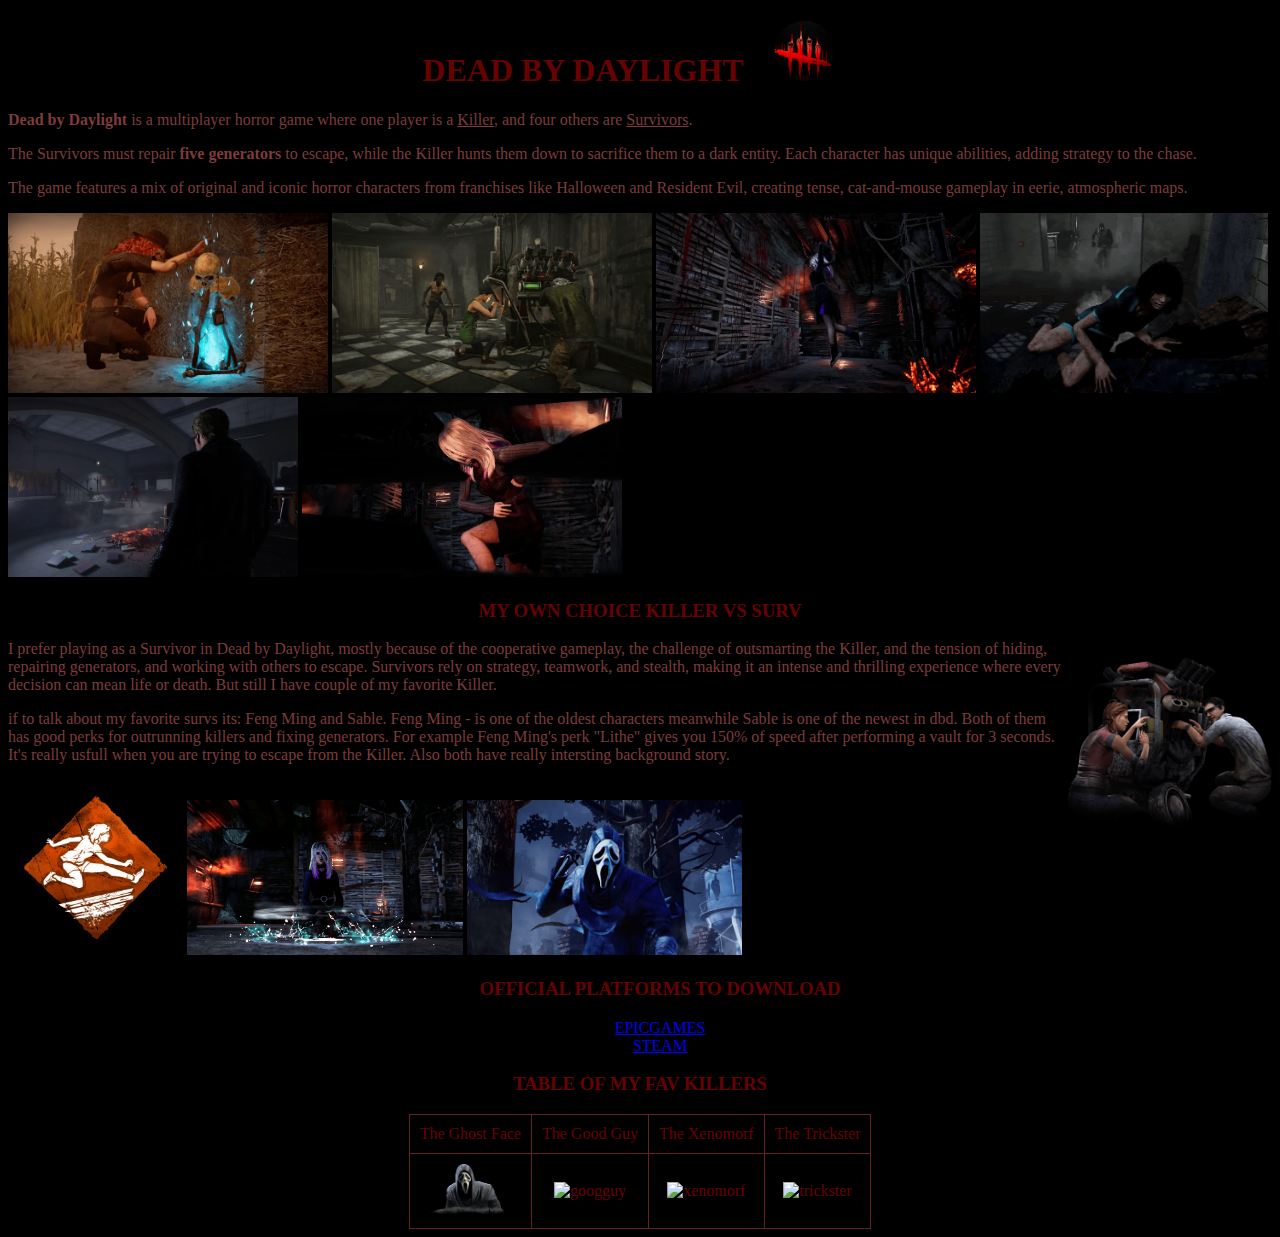
==== index.html @ 5026ce41 "Rename INDEX.HTML to index.html" ====
<!DOCTYPE html>
<html>

<head>
  <meta charset='utf-8'>
  <meta http-equiv='X-UA-Compatible' content='IE=edge'>
  <title>Page Title</title>
  <meta name='viewport' content='width=device-width, initial-scale=1'>
  <title>MY FAV GAME </title>
  <style>
    p {
      color: #7d3b3b;
      font-family: 'Times New Roman', Times, serif;
    }

    h1,
    h3,
    td {
      color: #670202;
    }

    h1,
    h3,
    li {
      text-align: center;
    }

    .table {
      border-collapse: collapse;
      border: 1px solid #662222;
    }

    .table tr {
      border-bottom: 1px solid #662222;
    }

    .table tr:last-child {
      border-bottom: none;
    }

    .table td {
      border-left: 1px solid #662222;
      padding: 10px;
    }

    .table td:first-child {
      border-left: none;
    }
  </style>

</head>

<body bgcolor="#000000">
  <h1>DEAD BY DAYLIGHT <img src="img/dbdlogo.png" height="60" alt="dbd"> </h1>

  <p>
    <strong>Dead by Daylight</strong> is a multiplayer horror game where one player is a <u>Killer</u>, and four others
    are <u>Survivors</u>.
  </p>

  <p>
    The Survivors must repair <strong> five generators</strong> to escape, while the Killer hunts them down to sacrifice
    them to a dark entity. Each character has unique abilities, adding strategy to the chase.
  </p>
  <p>
    The game features a mix of original and iconic horror characters from franchises like Halloween and Resident Evil,
    creating tense, cat-and-mouse gameplay in eerie, atmospheric maps.
  </p>
  <p>

    <img src="img/Screenshot_5.png" alt=" 2" height="180">
    <img src="img/Screenshot_3.png" alt=" 1" height="180">
    <img src="img/DBD_Apple_Pie_Web_Screenshots.png" alt=" 3" height="180">
    <img src="img/feng_lithe_screenshot.png" alt=" 2" height="180">
    <img src="img/Ada_Perk_Low_Profile_1a9ca8d6c4.webp" alt=" 1" height="180">
    <img src="img/DBD_Apple_Pie_Web_Screenshots (2).png" alt=" 3" height="180">
  </p>
  <h3> MY OWN CHOICE KILLER VS SURV </h3>
  <img src="img/generator_survivor.png" alt=" 3" style="float: right;" margin: 0 40px 40px 0; height="200">
  <p>
    I prefer playing as a Survivor in Dead by Daylight, mostly because of the cooperative gameplay, the challenge of
    outsmarting the Killer, and the tension of hiding, repairing generators, and working with others to escape.
    Survivors rely on strategy, teamwork, and stealth, making it an intense and thrilling experience where every
    decision can mean life or death. But still I have couple of my favorite Killer.
  </p>
  <p>
    if to talk about my favorite survs its: Feng Ming and Sable. Feng Ming - is one of the oldest characters meanwhile
    Sable is one of the newest in dbd. Both of them has good perks for outrunning killers and fixing generators. For
    example Feng Ming's perk "Lithe" gives you 150% of speed after performing a vault for 3 seconds. It's really usfull
    when you are trying to escape from the Killer. Also both have really intersting background story.
  </p>
  <img src="img/feng_lithe.png" alt="perk" height="175">
  <img src="img/DBD_Apple_Pie_Web_Screenshots_S.png" alt="surv" height="155">
  <img src="img/killer.png" alt="killer" height="155">
  <ul>
    <h3> OFFICIAL PLATFORMS TO DOWNLOAD</h3>
    <li><a href="https://store.epicgames.com/en-US/p/dead-by-daylight"> EPICGAMES</a> </li>
    <li><a href="https://store.steampowered.com/app/381210/Dead_by_Daylight/"> STEAM</a> </li>
  </ul>
  <h3> TABLE OF MY FAV KILLERS</h3>
  <div style="display: flex; justify-content: center;">
    <table class="table">
      <thead>
        <tr>
          <td>The Ghost Face</td>
          <td>The Good Guy</td>
          <td>The Xenomorf</td>
          <td>The Trickster</td>
        </tr>
        <tr>
          <td align="center"><img src="img/DBD_Killer_Ghostface_only_1702579267.png" alt="ghostface" width="80"></td>
          <td align="center"><img src="https://deadbydaylight.com/static/42fe9477c529d4e03acde37b0d1c1e21/dfece/CM_1660_DBD_Character_Renders_Killer_23c9551fea.webp" alt="googguy" width="50"></td>
          <td align="center"><img src="https://deadbydaylight.com/static/f2a90cd827af5aa5e36279ab007253ce/9f503/CM_1549_DBD_Character_Render_Killer_Xenomorph_45dfe1e09a.webp" alt="xenomorf" width="50"></td>
          <td align="center"><img src="https://deadbydaylight.com/static/e18a0bd6ac96324b1d2602da1bcbab03/714c6/DBD_Killer_Trickster_only_d4def7ebe7.webp" alt="trickster" width="70"></td>
        </tr>
      </thead>
    </table>
  </div>


</body>

</html>
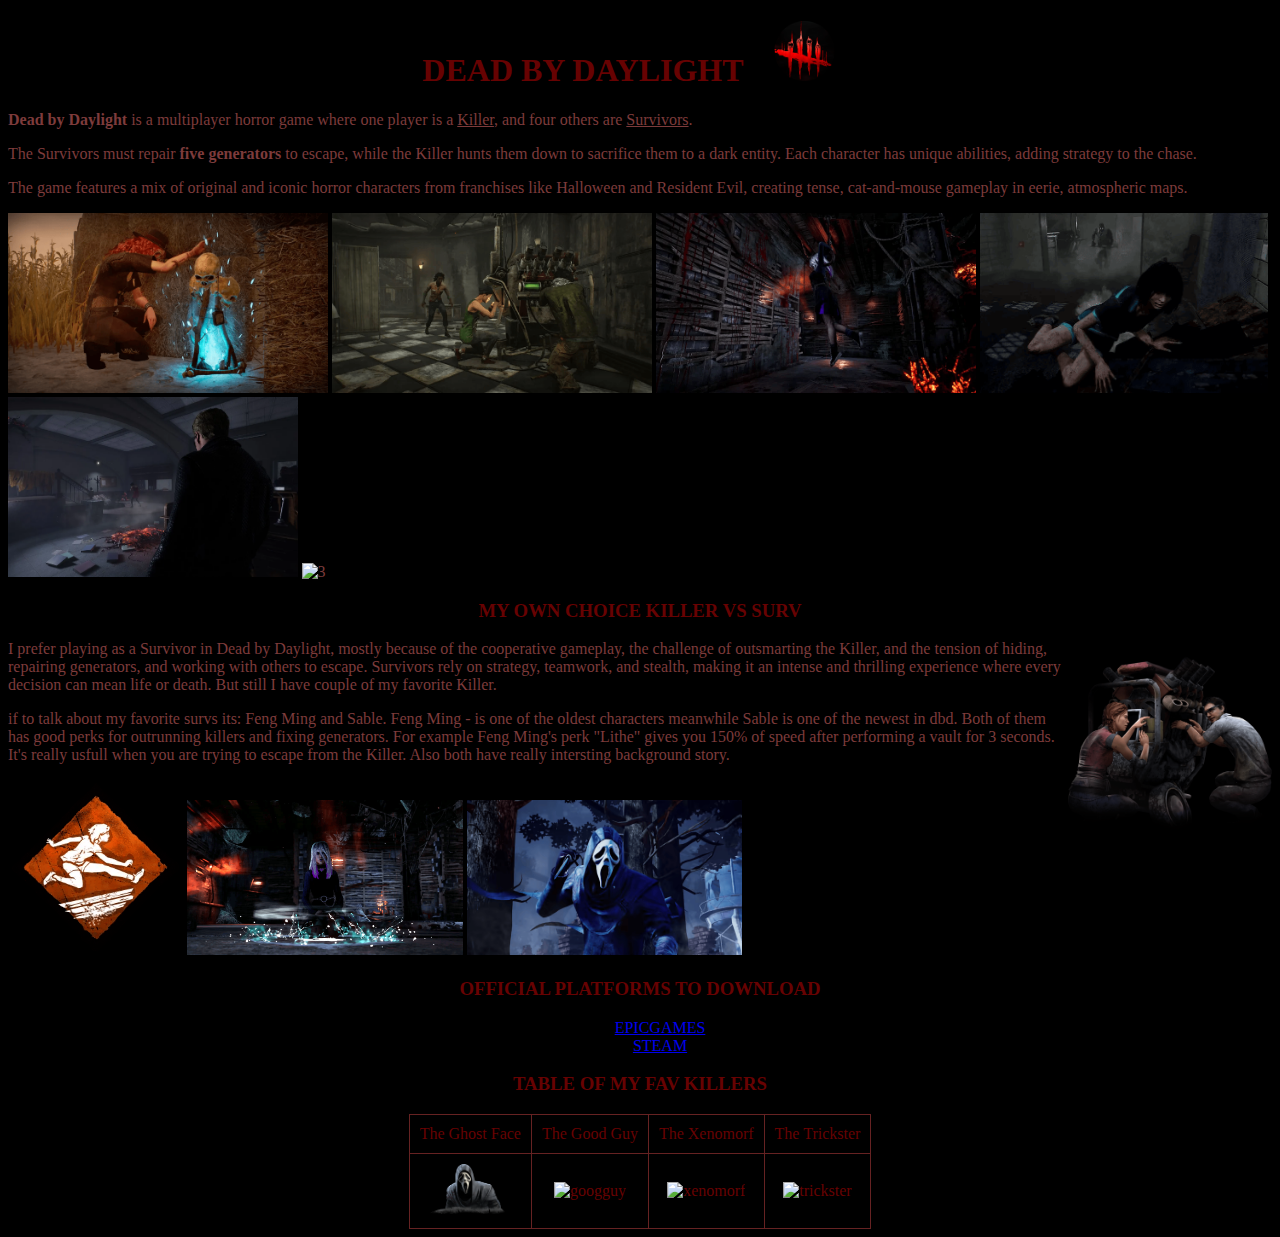
==== commit 1e94303b: "fix" ====
--- a/index.html
+++ b/index.html
@@ -1,12 +1,11 @@
 <!DOCTYPE html>
-<html>
+<html lang="en">
 
 <head>
   <meta charset='utf-8'>
   <meta http-equiv='X-UA-Compatible' content='IE=edge'>
-  <title>Page Title</title>
   <meta name='viewport' content='width=device-width, initial-scale=1'>
-  <title>MY FAV GAME </title>
+  <title>MY FAV GAME</title>
   <style>
     p {
       color: #7d3b3b;
@@ -50,7 +49,7 @@
 
 </head>
 
-<body bgcolor="#000000">
+<body style="background-color: #000000;">
   <h1>DEAD BY DAYLIGHT <img src="img/dbdlogo.png" height="60" alt="dbd"> </h1>
 
   <p>
@@ -73,10 +72,10 @@
     <img src="img/DBD_Apple_Pie_Web_Screenshots.png" alt=" 3" height="180">
     <img src="img/feng_lithe_screenshot.png" alt=" 2" height="180">
     <img src="img/Ada_Perk_Low_Profile_1a9ca8d6c4.webp" alt=" 1" height="180">
-    <img src="img/DBD_Apple_Pie_Web_Screenshots (2).png" alt=" 3" height="180">
+    <img src="img/DBD_Apple_Pie_Web_Screenshots2.png" alt=" 3" height="180">
   </p>
   <h3> MY OWN CHOICE KILLER VS SURV </h3>
-  <img src="img/generator_survivor.png" alt=" 3" style="float: right;" margin: 0 40px 40px 0; height="200">
+  <img src="img/generator_survivor.png" alt=" 3" style="float: right;" height="200">
   <p>
     I prefer playing as a Survivor in Dead by Daylight, mostly because of the cooperative gameplay, the challenge of
     outsmarting the Killer, and the tension of hiding, repairing generators, and working with others to escape.
@@ -92,8 +91,8 @@
   <img src="img/feng_lithe.png" alt="perk" height="175">
   <img src="img/DBD_Apple_Pie_Web_Screenshots_S.png" alt="surv" height="155">
   <img src="img/killer.png" alt="killer" height="155">
+  <h3> OFFICIAL PLATFORMS TO DOWNLOAD</h3>
   <ul>
-    <h3> OFFICIAL PLATFORMS TO DOWNLOAD</h3>
     <li><a href="https://store.epicgames.com/en-US/p/dead-by-daylight"> EPICGAMES</a> </li>
     <li><a href="https://store.steampowered.com/app/381210/Dead_by_Daylight/"> STEAM</a> </li>
   </ul>
@@ -108,16 +107,15 @@
           <td>The Trickster</td>
         </tr>
         <tr>
-          <td align="center"><img src="img/DBD_Killer_Ghostface_only_1702579267.png" alt="ghostface" width="80"></td>
-          <td align="center"><img src="https://deadbydaylight.com/static/42fe9477c529d4e03acde37b0d1c1e21/dfece/CM_1660_DBD_Character_Renders_Killer_23c9551fea.webp" alt="googguy" width="50"></td>
-          <td align="center"><img src="https://deadbydaylight.com/static/f2a90cd827af5aa5e36279ab007253ce/9f503/CM_1549_DBD_Character_Render_Killer_Xenomorph_45dfe1e09a.webp" alt="xenomorf" width="50"></td>
-          <td align="center"><img src="https://deadbydaylight.com/static/e18a0bd6ac96324b1d2602da1bcbab03/714c6/DBD_Killer_Trickster_only_d4def7ebe7.webp" alt="trickster" width="70"></td>
+          <td style="text-align: center;"><img src="img/DBD_Killer_Ghostface_only_1702579267.png" alt="ghostface" width="80"></td>
+          <td style="text-align: center;"><img src="https://deadbydaylight.com/static/42fe9477c529d4e03acde37b0d1c1e21/dfece/CM_1660_DBD_Character_Renders_Killer_23c9551fea.webp" alt="googguy" width="50"></td>
+          <td style="text-align: center;"><img src="https://deadbydaylight.com/static/f2a90cd827af5aa5e36279ab007253ce/9f503/CM_1549_DBD_Character_Render_Killer_Xenomorph_45dfe1e09a.webp" alt="xenomorf" width="50"></td>
+          <td style="text-align: center;"><img src="https://deadbydaylight.com/static/e18a0bd6ac96324b1d2602da1bcbab03/714c6/DBD_Killer_Trickster_only_d4def7ebe7.webp" alt="trickster" width="70"></td>
         </tr>
       </thead>
     </table>
   </div>
 
-
 </body>
 
-</html>
+</html>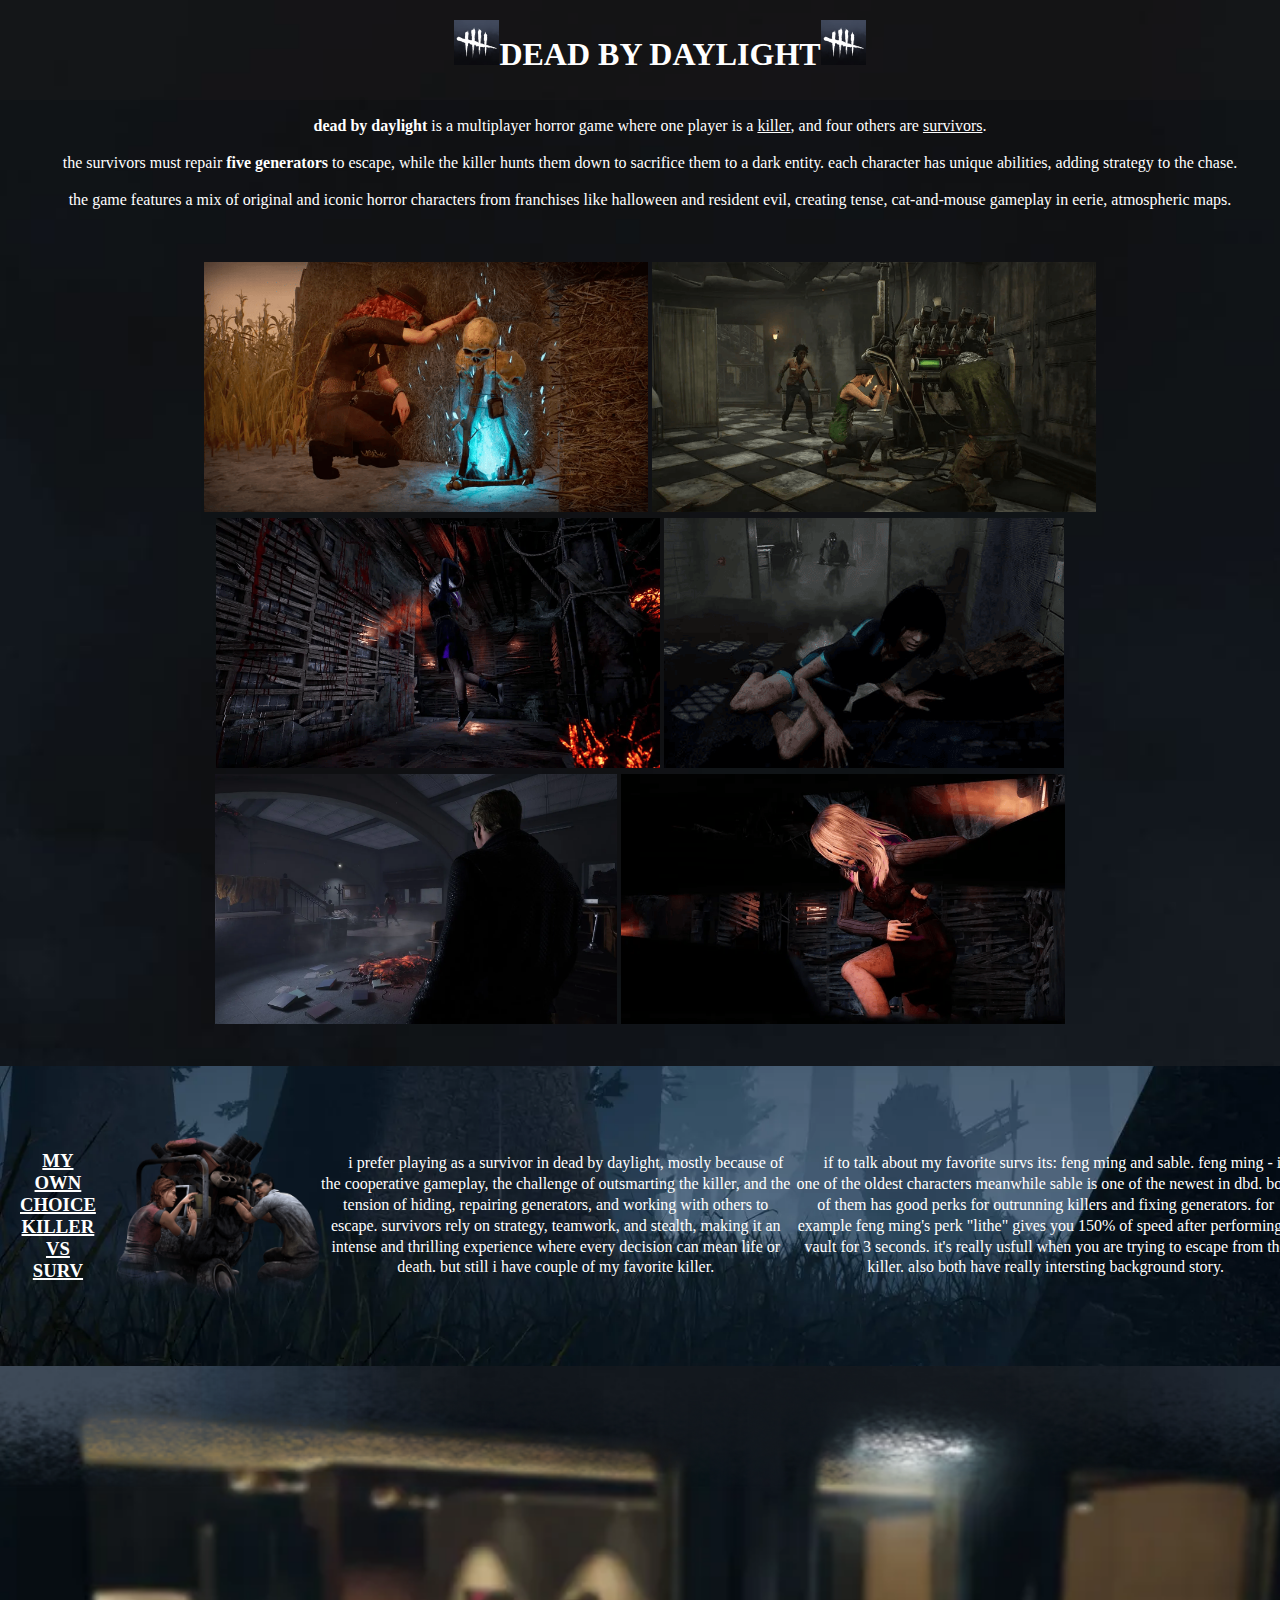
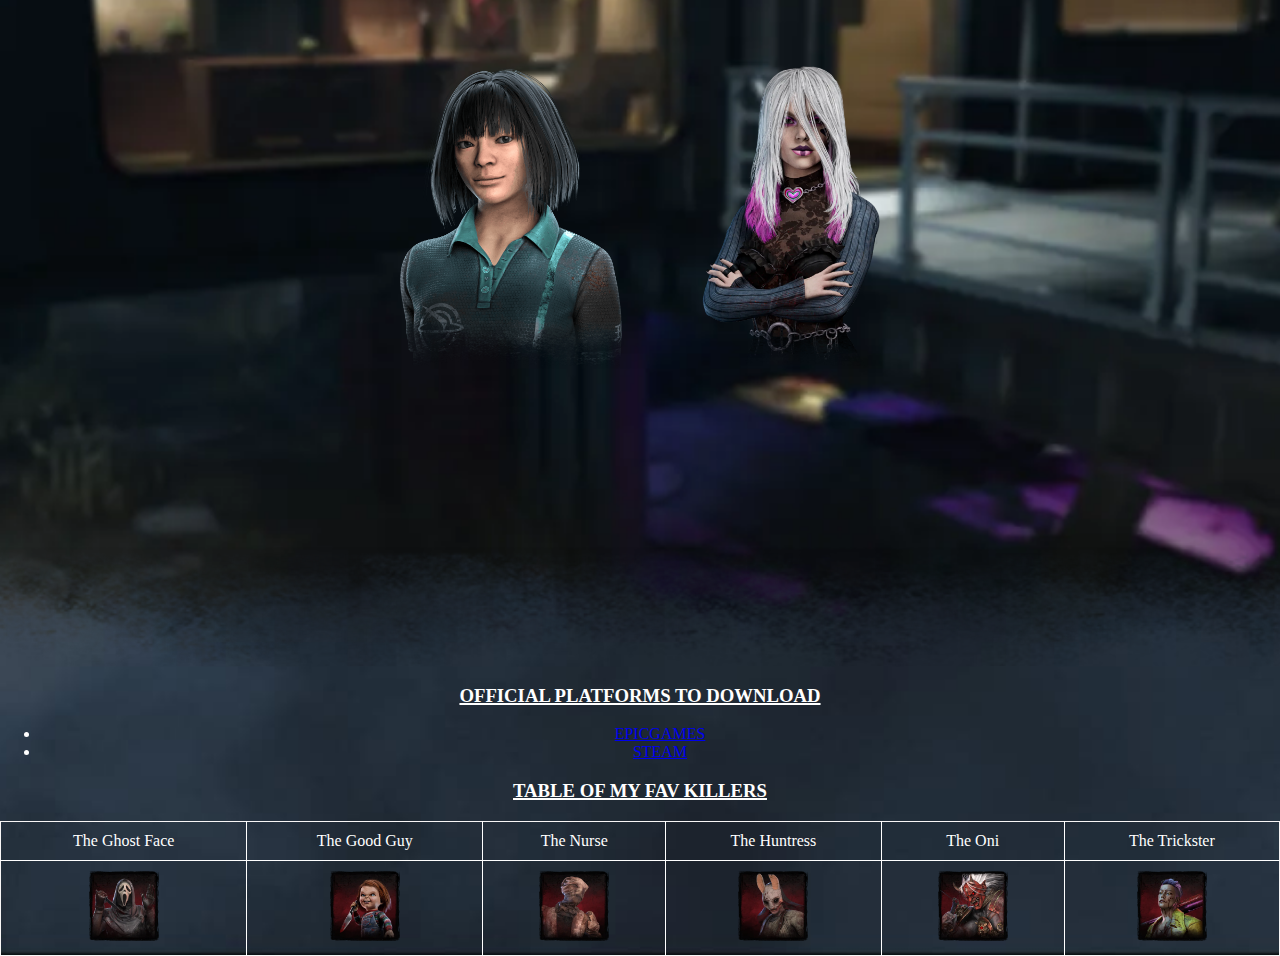
==== commit 6b519618: "domaci ukol" ====
--- a/index.html
+++ b/index.html
@@ -6,91 +6,62 @@
   <meta http-equiv='X-UA-Compatible' content='IE=edge'>
   <meta name='viewport' content='width=device-width, initial-scale=1'>
   <title>MY FAV GAME</title>
-  <style>
-    p {
-      color: #7d3b3b;
-      font-family: 'Times New Roman', Times, serif;
-    }
-
-    h1,
-    h3,
-    td {
-      color: #670202;
-    }
-
-    h1,
-    h3,
-    li {
-      text-align: center;
-    }
-
-    .table {
-      border-collapse: collapse;
-      border: 1px solid #662222;
-    }
-
-    .table tr {
-      border-bottom: 1px solid #662222;
-    }
-
-    .table tr:last-child {
-      border-bottom: none;
-    }
-
-    .table td {
-      border-left: 1px solid #662222;
-      padding: 10px;
-    }
-
-    .table td:first-child {
-      border-left: none;
-    }
-  </style>
-
+  <link rel="stylesheet" href="style.css">
 </head>
 
-<body style="background-color: #000000;">
-  <h1>DEAD BY DAYLIGHT <img src="img/dbdlogo.png" height="60" alt="dbd"> </h1>
+<body>
+  <h1> <img src="img/logo.png" height="45" alt="dbd">DEAD BY DAYLIGHT<img src="img/logo.png" height="45"
+      alt="dbd"> </h1>
+  <div class="base_info">
+    <p>
+      <strong>Dead by Daylight</strong> is a multiplayer horror game where one player is a <u>Killer</u>, and four
+      others
+      are <u>Survivors</u>.
+    </p>
 
-  <p>
-    <strong>Dead by Daylight</strong> is a multiplayer horror game where one player is a <u>Killer</u>, and four others
-    are <u>Survivors</u>.
-  </p>
+    <p>
+      The Survivors must repair <strong> five generators</strong> to escape, while the Killer hunts them down to
+      sacrifice
+      them to a dark entity. Each character has unique abilities, adding strategy to the chase.
+    </p>
+    <p>
+      The game features a mix of original and iconic horror characters from franchises like Halloween and Resident Evil,
+      creating tense, cat-and-mouse gameplay in eerie, atmospheric maps.
+    </p>
+  </div>
+  <div class="gallery">
+    <p>
 
-  <p>
-    The Survivors must repair <strong> five generators</strong> to escape, while the Killer hunts them down to sacrifice
-    them to a dark entity. Each character has unique abilities, adding strategy to the chase.
-  </p>
-  <p>
-    The game features a mix of original and iconic horror characters from franchises like Halloween and Resident Evil,
-    creating tense, cat-and-mouse gameplay in eerie, atmospheric maps.
-  </p>
-  <p>
+      <img src="img/Screenshot_5.png" alt=" 2" height="180">
+      <img src="img/Screenshot_3.png" alt=" 1" height="180">
+      <img src="img/DBD_Apple_Pie_Web_Screenshots.png" alt=" 3" height="180">
+      <img src="img/feng_lithe_screenshot.png" alt=" 2" height="180">
+      <img src="img/Ada_Perk_Low_Profile_1a9ca8d6c4.webp" alt=" 1" height="180">
+      <img src="img/DBD_Apple_Pie_Web_Screenshots2.png" alt=" 3" height="180">
+    </p>
+  </div>
+  <div class="choice">
+    <h3> MY OWN CHOICE KILLER VS SURV </h3>
+    <img src="img/generator_survivor.png" alt=" 3" style="float: right;" height="200">
+    <p>
+      I prefer playing as a Survivor in Dead by Daylight, mostly because of the cooperative gameplay, the challenge of
+      outsmarting the Killer, and the tension of hiding, repairing generators, and working with others to escape.
+      Survivors rely on strategy, teamwork, and stealth, making it an intense and thrilling experience where every
+      decision can mean life or death. But still I have couple of my favorite Killer.
+    </p>
+    <p>
+      if to talk about my favorite survs its: Feng Ming and Sable. Feng Ming - is one of the oldest characters meanwhile
+      Sable is one of the newest in dbd. Both of them has good perks for outrunning killers and fixing generators. For
+      example Feng Ming's perk "Lithe" gives you 150% of speed after performing a vault for 3 seconds. It's really
+      usfull
+      when you are trying to escape from the Killer. Also both have really intersting background story.
+    </p>
+  </div>
+  <div class="survs">
+    <img src="img/Feng_Ming.png" alt="surv1" height="200">
+    <img src="img/Sable.png" alt="surv2" height="220">
+  </div>
 
-    <img src="img/Screenshot_5.png" alt=" 2" height="180">
-    <img src="img/Screenshot_3.png" alt=" 1" height="180">
-    <img src="img/DBD_Apple_Pie_Web_Screenshots.png" alt=" 3" height="180">
-    <img src="img/feng_lithe_screenshot.png" alt=" 2" height="180">
-    <img src="img/Ada_Perk_Low_Profile_1a9ca8d6c4.webp" alt=" 1" height="180">
-    <img src="img/DBD_Apple_Pie_Web_Screenshots2.png" alt=" 3" height="180">
-  </p>
-  <h3> MY OWN CHOICE KILLER VS SURV </h3>
-  <img src="img/generator_survivor.png" alt=" 3" style="float: right;" height="200">
-  <p>
-    I prefer playing as a Survivor in Dead by Daylight, mostly because of the cooperative gameplay, the challenge of
-    outsmarting the Killer, and the tension of hiding, repairing generators, and working with others to escape.
-    Survivors rely on strategy, teamwork, and stealth, making it an intense and thrilling experience where every
-    decision can mean life or death. But still I have couple of my favorite Killer.
-  </p>
-  <p>
-    if to talk about my favorite survs its: Feng Ming and Sable. Feng Ming - is one of the oldest characters meanwhile
-    Sable is one of the newest in dbd. Both of them has good perks for outrunning killers and fixing generators. For
-    example Feng Ming's perk "Lithe" gives you 150% of speed after performing a vault for 3 seconds. It's really usfull
-    when you are trying to escape from the Killer. Also both have really intersting background story.
-  </p>
-  <img src="img/feng_lithe.png" alt="perk" height="175">
-  <img src="img/DBD_Apple_Pie_Web_Screenshots_S.png" alt="surv" height="155">
-  <img src="img/killer.png" alt="killer" height="155">
   <h3> OFFICIAL PLATFORMS TO DOWNLOAD</h3>
   <ul>
     <li><a href="https://store.epicgames.com/en-US/p/dead-by-daylight"> EPICGAMES</a> </li>
@@ -103,19 +74,40 @@
         <tr>
           <td>The Ghost Face</td>
           <td>The Good Guy</td>
-          <td>The Xenomorf</td>
+          <td>The Nurse</td>
+          <td>The Huntress</td>
+          <td>The Oni</td>
           <td>The Trickster</td>
         </tr>
         <tr>
-          <td style="text-align: center;"><img src="img/DBD_Killer_Ghostface_only_1702579267.png" alt="ghostface" width="80"></td>
-          <td style="text-align: center;"><img src="https://deadbydaylight.com/static/42fe9477c529d4e03acde37b0d1c1e21/dfece/CM_1660_DBD_Character_Renders_Killer_23c9551fea.webp" alt="googguy" width="50"></td>
-          <td style="text-align: center;"><img src="https://deadbydaylight.com/static/f2a90cd827af5aa5e36279ab007253ce/9f503/CM_1549_DBD_Character_Render_Killer_Xenomorph_45dfe1e09a.webp" alt="xenomorf" width="50"></td>
-          <td style="text-align: center;"><img src="https://deadbydaylight.com/static/e18a0bd6ac96324b1d2602da1bcbab03/714c6/DBD_Killer_Trickster_only_d4def7ebe7.webp" alt="trickster" width="70"></td>
+          <td class="dropdown">
+            <img src="img/K16_The_Ghostface.webp" alt="ghostface" width="70">
+            <div class="dropdown-content"><img src="img/K16_The_Ghostface.webp" alt="ghostface1"></div>
+          </td>
+          <td class="dropdown">
+            <img src="img/K34_The_Yerkes.webp" alt="googguy" width="70">
+            <div class="dropdown-content"><img src="img/K34_The_Yerkes.webp" alt="googguy"></div>
+          </td>
+          <td class="dropdown">
+            <img src="img/K04_The_Nurse.webp" alt="nurse" width="70">
+            <div class="dropdown-content"><img src="img/K04_The_Nurse.webp" alt="nurse"></div>
+          </td>
+          <td class="dropdown">
+            <img src="img/K08_The_Huntress.webp" alt="huntress" width="70">
+            <div class="dropdown-content"><img src="img/K08_The_Huntress.webp" alt="huntress"></div>
+          </td>
+          <td class="dropdown">
+            <img src="img/K18_The_Oni.webp" alt="oni" width="70">
+            <div class="dropdown-content"><img src="img/K18_The_Oni.webp" alt="oni"></div>
+          </td>
+          <td class="dropdown">
+            <img src="img/K23_The_Trickster.webp" alt="trickster" width="70">
+            <div class="dropdown-content"><img src="img/K23_The_Trickster.webp" alt="trickster"></div>
+          </td>
         </tr>
       </thead>
     </table>
   </div>
-
 </body>
 
 </html>--- a/style.css
+++ b/style.css
@@ -0,0 +1,194 @@
+ body {
+   background-image: url(img/fog-background.jpg);
+   background-size: cover;
+   background-position: center;
+   background-repeat: no-repeat;
+   margin: 0;
+   padding: 0;
+ }
+
+ p {
+   color: #ffffff;
+   font-family: 'Times New Roman', Times, serif;
+   line-height: 1.3;
+   text-align: center;
+   text-transform: lowercase;
+   text-indent: 20px;
+ }
+
+ li,
+ h1,
+ h3,
+ td {
+   color: #ffffff;
+   text-align: center;
+ }
+
+ .table {
+   width: 100%;
+   border-collapse: collapse;
+   border: 1px solid #f8f6f6;
+ }
+
+ td {
+   padding: 10px;
+   text-align: center;
+ }
+
+ .table tr {
+   border-bottom: 1px solid #ffffff;
+ }
+
+ .table tr:last-child {
+   border-bottom: none;
+ }
+
+ .table td {
+   border-left: 1px solid #ffffff;
+   padding: 10px;
+ }
+
+ .table td:first-child {
+   border-left: none;
+ }
+
+ div.gallery img:hover {
+   opacity: 0.5;
+ }
+
+ .gallery {
+   display: flex;
+   justify-content: center;
+   gap: 10px;
+   flex-wrap: wrap;
+   padding: 20px;
+ }
+
+ .choice {
+   width: 100%;
+   height: 260px;
+   background-image: url(img/dbd-background.webp);
+   background-size: cover;
+   background-repeat: no-repeat;
+   background-position: center;
+   padding: 20px;
+   text-align: left;
+ }
+
+ .choice img {
+   margin-left: 20px;
+ }
+
+
+
+ h3 {
+   text-decoration: underline;
+   text-decoration-thickness: 2px;
+   text-decoration-color: rgb(255, 255, 255);
+ }
+
+ h1 {
+   padding: 20px;
+   margin: 0;
+   width: 100%;
+   height: 60px;
+   background-color: rgba(32, 31, 31, 0.237);
+ }
+
+ .dropdown {
+   position: relative;
+   cursor: pointer;
+ }
+
+ .dropdown-content {
+   display: none;
+   position: absolute;
+   background-color: #f9f9f9;
+   min-width: 180px;
+   box-shadow: 0px 8px 16px 0px rgb(255, 255, 255);
+   z-index: 1;
+   top: -100%;
+   left: 0;
+ }
+
+ .dropdown-content img {
+   width: 100%;
+   height: auto;
+ }
+
+ .dropdown:hover .dropdown-content {
+   display: block;
+ }
+
+ .survs {
+   width: 100%;
+   background-image: url(img/Feng_Ming_BG.webp);
+   background-size: cover;
+   background-repeat: no-repeat;
+   background-position: center;
+   display: grid;
+   grid-template-columns: auto auto;
+   justify-content: center;
+   align-items: center;
+   gap: 80px;
+   height: 100vh;
+ }
+
+ @media (min-width: 1024px) {
+   .gallery img {
+     height: 250px;
+   }
+
+   .survs img {
+     height: 300px;
+   }
+
+   .choice {
+     display: flex;
+     justify-content: space-between;
+     align-items: center;
+   }
+ }
+
+ @media (max-width: 768px) {
+   .gallery {
+     flex-direction: column;
+   }
+
+   .survs {
+     flex-direction: column;
+   }
+
+   .choice {
+     flex-direction: column;
+     text-align: center;
+   }
+
+   .choice img {
+     float: none;
+     margin: 0 auto;
+   }
+
+   .table td {
+     padding: 5px;
+   }
+ }
+
+ @media (max-width: 480px) {
+   h1 {
+     font-size: 18px;
+   }
+
+   .gallery img,
+   .survs img {
+     height: 150px;
+   }
+
+   .choice p {
+     font-size: 14px;
+   }
+
+   .table td {
+     padding: 3px;
+   }
+ }